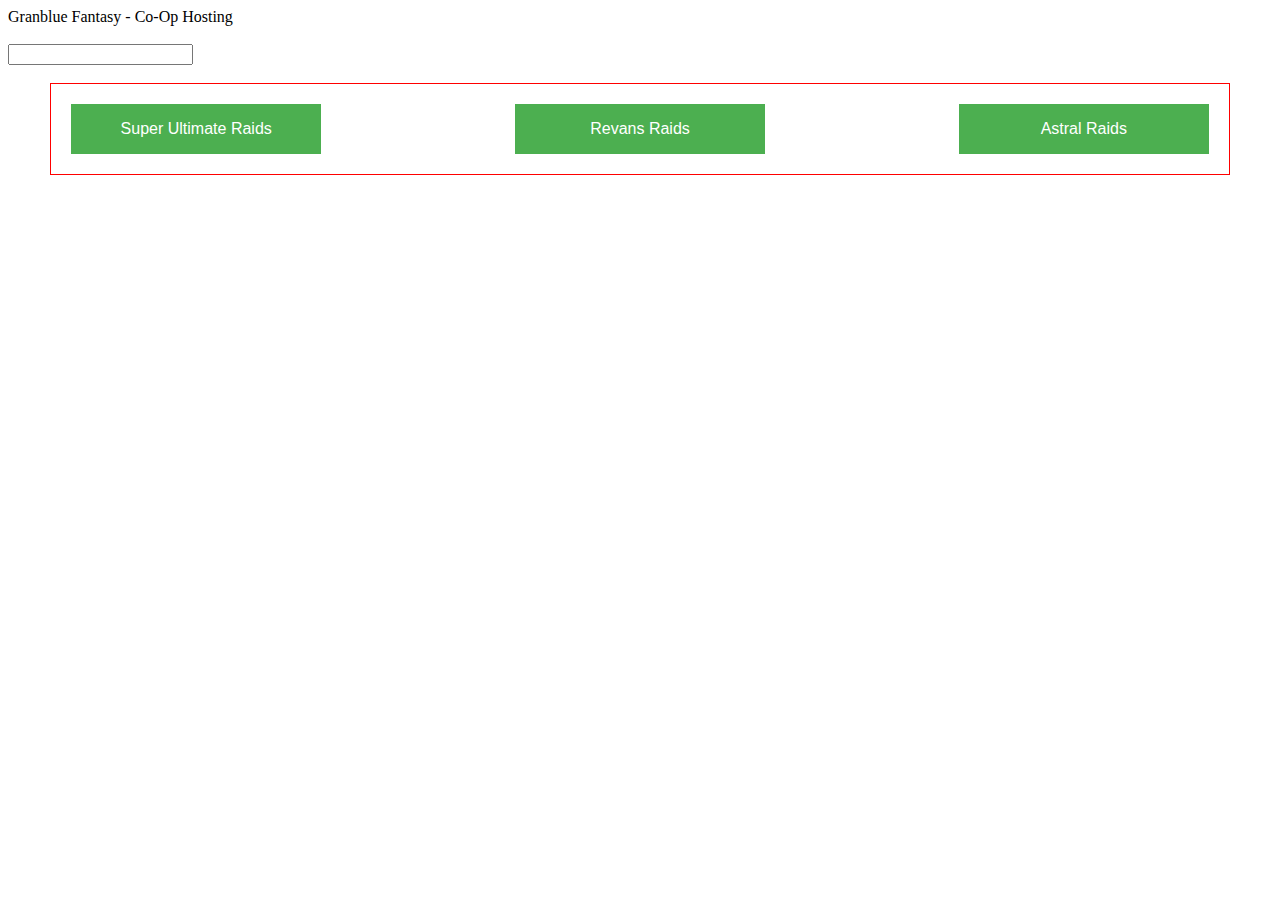
==== granhost/index.html @ bf85495c "Header, Field, Functional Skeleton for Categories" ====
<!DOCTYPE html>
<html lang="en">

<head>
    <link rel="stylesheet" href="style.css">
    <meta charset="UTF-8">
    <meta http-equiv="X-UA-Compatible" content="IE=edge">
    <meta name="viewport" content="width=device-width, initial-scale=1.0">
    <title>GranHost</title>
</head>

<body>

    <header>
        <div>
            Granblue Fantasy - Co-Op Hosting
        </div>
    </header>
    <br>
    <div id="outputDiv">
        <form>
            <input type="text" id="outputTextField" />
        </form>
    </div>
    <br>

    <div id="categoryField">
        <div class="dropdown" id="superUltimateRaids">
            <button onclick="myFunction('superUltimateRaids')" class="dropbtn">Super Ultimate Raids</button>
            <div id="myDropdown-superUltimateRaids" class="dropdown-content">
                <a href="#">Link 1</a>
            </div>
        </div>

        <div class="dropdown" id="revansRaid">
            <button onclick="myFunction('revansRaid')" class="dropbtn">Revans Raids</button>
            <div id="myDropdown-revansRaid" class="dropdown-content">
                <a href="#">Link 1</a>
                <a href="#">Link 2</a>
                <a href="#">Link 3</a>
                <a href="#">Link 4</a>
                <a href="#">Link 5</a>
            </div>
        </div>

        <div class="dropdown" id="AstralRaids">
            <button onclick="myFunction('AstralRaids')" class="dropbtn">Astral Raids</button>
            <div id="myDropdown-AstralRaids" class="dropdown-content">
                <a href="#">Link 1</a>
                <a href="#">Link 2</a>
                <a href="#">Link 3</a>
            </div>
        </div>
    </div>





    <div id="miscField">

    </div>

    <div id="classField">

    </div>


    <script src="scripts.js"></script>
</body>

</html>
---- granhost/style.css ----
/* Dropdown Button */
#categoryField {
  width: 90%;
  margin: 0 auto;
  display: flex; /* Set display to flex */
  justify-content: space-between;
  flex-wrap: wrap; /* Allow buttons to wrap to new line */
  border: 1px red solid;
  padding: 20px;
}

.dropbtn {
  flex: 1;
  width: 250px; /* Set a specific width for the buttons */
  background-color: #4caf50;
  color: white;
  padding: 16px;
  font-size: 16px;
  border: none;
  cursor: pointer;
}
/* Dropdown button on hover & focus */
.dropbtn:hover,
.dropbtn:focus {
  filter: brightness(60%);
}

/* The container <div> - needed to position the dropdown content */
.dropdown {
  position: relative;
}

/* Dropdown Content (Hidden by Default) */
.dropdown-content {
  display: none;
  position: absolute;
  background-color: #f9f9f9;
  min-width: 160px;
  box-shadow: 0px 8px 16px 0px rgba(0, 0, 0, 0.2);
  z-index: 1;
}

/* Links inside the dropdown */
.dropdown-content a {
  padding: 12px 16px;
  text-decoration: none;
  display: block;
}

/* Change color of dropdown links on hover */
.dropdown-content a:hover {
  background-color: #ddd;
}

/* Show the dropdown menu (use JS to add this class to the .dropdown-content container when the user clicks on the dropdown button) */
.show {
  display: block;
}

.dropdown:hover .dropdown-content {
  display: block;
}

/* Float buttons to left/middle/right */
#superUltimateRaids {
  float: left;
}

#revansRaid {
  float: none;
  display: inline-block;
  margin: 0 auto;
}

#AstralRaids {
  float: right;
}
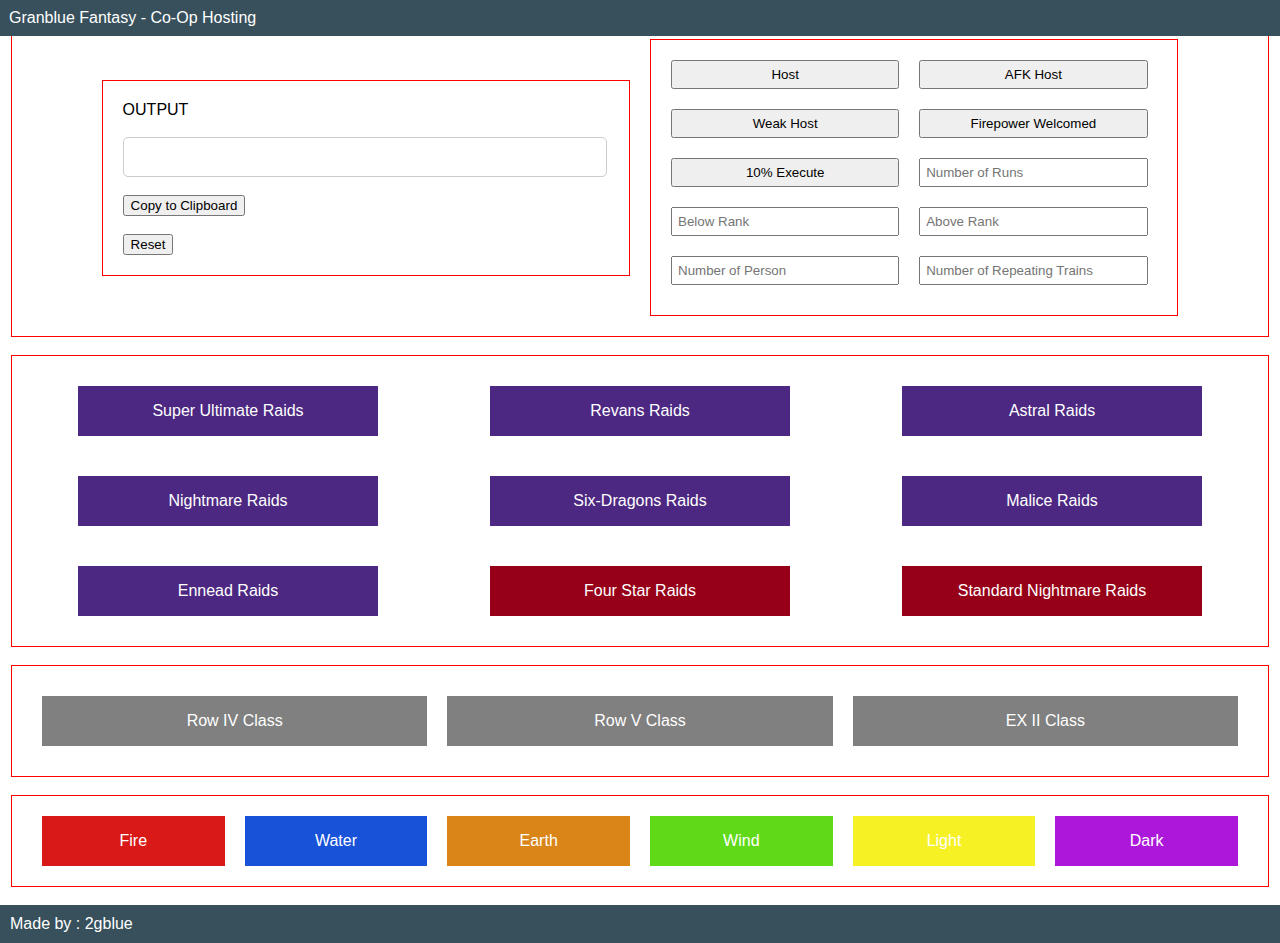
==== commit 8987612c: "Functionalities" ====
--- a/granhost/index.html
+++ b/granhost/index.html
@@ -11,62 +11,399 @@
 
 <body>
 
-    <header>
+    <header id="myHeader">
         <div>
             Granblue Fantasy - Co-Op Hosting
         </div>
     </header>
     <br>
     <div id="outputDiv">
-        <form>
-            <input type="text" id="outputTextField" />
-        </form>
+        <div id="outputFieldLeft">
+            <span>OUTPUT</span>
+
+            <form>
+                <br>
+                <input type="text" id="outputTextField" value=" " class="outputTextField" />
+                <br><br>
+                <button id="copyButton">Copy to Clipboard</button>
+                <br><br>
+                <input type="reset" value="Reset">
+
+        </div>
+        <div id="outputFieldRight">
+            <div class="grid-container">
+                <button id="host" class="right_buttons"
+                    title="Add this before classes/element to indicate host's">Host</button>
+                <button id="hostAFK" class="right_buttons" title="Host & AFK / Neglect">AFK Host</button>
+                <button id="hostWeak" class="right_buttons" title="Weak host that still contributes">Weak Host</button>
+                <button id="firepower" class="right_buttons" title="Welcomes fast DPS">Firepower Welcomed</button>
+                <button id="execute" class="right_buttons" title="Specific to SBHL executor role">10% Execute</button>
+                <input type="number" id="raidTimes" placeholder="Number of Runs" class="right_inputs" min="1">
+                <input type="number" id="belowRank" placeholder="Below Rank" class="right_inputs" min="1">
+                <input type="number" id="aboveRank" placeholder="Above Rank" class="right_inputs" min="1">
+                <input type="number" id="person" placeholder="Number of Person" class="right_inputs" min="1">
+                <input type="number" id="trains" placeholder="Number of Repeating Trains" class="right_inputs" min="1">
+            </div>
+        </div>
+
+
+
     </div>
+
     <br>
-
-    <div id="categoryField">
-        <div class="dropdown" id="superUltimateRaids">
-            <button onclick="myFunction('superUltimateRaids')" class="dropbtn">Super Ultimate Raids</button>
-            <div id="myDropdown-superUltimateRaids" class="dropdown-content">
-                <a href="#">Link 1</a>
-            </div>
-        </div>
-
-        <div class="dropdown" id="revansRaid">
-            <button onclick="myFunction('revansRaid')" class="dropbtn">Revans Raids</button>
-            <div id="myDropdown-revansRaid" class="dropdown-content">
-                <a href="#">Link 1</a>
-                <a href="#">Link 2</a>
-                <a href="#">Link 3</a>
-                <a href="#">Link 4</a>
-                <a href="#">Link 5</a>
-            </div>
-        </div>
-
-        <div class="dropdown" id="AstralRaids">
-            <button onclick="myFunction('AstralRaids')" class="dropbtn">Astral Raids</button>
-            <div id="myDropdown-AstralRaids" class="dropdown-content">
-                <a href="#">Link 1</a>
-                <a href="#">Link 2</a>
-                <a href="#">Link 3</a>
-            </div>
-        </div>
+    <div id="pageBody">
+        <div id="categoryField">
+            <div class="dropdown" id="superUltimateRaids">
+                <button onclick="myFunction('superUltimateRaids')" class="dropbtn custom-btn">Super Ultimate
+                    Raids</button>
+                <div id="myDropdown-superUltimateRaids" class="dropdown-content">
+                    <a id="superUltimateBahamut" style="display: flex; align-items: center;">
+                        <img src="https://gbf.wiki/images/5/58/Ultimate_Memory_square.jpg" alt="sbhl mats"
+                            style="width: 30px; height: 30px;margin-right:10px;">
+                        <span style="margin-left: 5px;">Super Ultimate Bahamut</span>
+                    </a>
+                </div>
+            </div>
+
+
+
+            <div class="dropdown" id="revansRaid">
+                <button onclick="myFunction('revansRaid')" class="dropbtn custom-btn">Revans Raids</button>
+                <div id="myDropdown-revansRaid" class="dropdown-content">
+                    <a id="mugen" style="display: flex; align-items: center;">
+                        <span style="margin-right: 5px;">Mugen</span>
+                        <img src="https://gbf.wiki/images/4/41/Weapon_b_1040023500.png" alt="mugen sword"
+                            style="width: 30px; height: 30px; order: -1;border:black 1px solid; margin-right:10px;">
+                    </a>
+                    <a id="diaspora" style="display: flex; align-items: center;">
+                        <span style="margin-right: 5px;">Diaspora</span>
+                        <img src="https://gbf.wiki/images/a/a9/Weapon_b_1040913800.png" alt="diasp katana"
+                            style="width: 30px; height: 30px; order: -1;border:black 1px solid; margin-right:10px;">
+                    </a>
+                    <a id="siegfried" style="display: flex; align-items: center;">
+                        <span style="margin-right: 5px;">Siegfried</span>
+                        <img src="https://gbf.wiki/images/a/ab/Weapon_b_1040116400.png" alt="sieg dagger"
+                            style="width: 30px; height: 30px; order: -1; border:black 1px solid; margin-right:10px;">
+                    </a>
+                    <a id="agastia" style="display: flex; align-items: center;">
+                        <span style="margin-right: 5px;">Agastia</span>
+                        <img src="https://gbf.wiki/images/d/d2/Weapon_b_1040421300.png" alt="agastia trash"
+                            style="width: 30px; height: 30px; order: -1;border:black 1px solid; margin-right:10px;">
+                    </a>
+                    <a id="seofon" style="display: flex; align-items: center;">
+                        <span style="margin-right: 5px;">Seofon</span>
+                        <img src="https://gbf.wiki/images/9/93/Weapon_b_1040024300.png" alt="siette sword"
+                            style="width: 30px; height: 30px; order: -1;border:black 1px solid; margin-right:10px;">
+                    </a>
+                </div>
+            </div>
+
+            <div class="dropdown" id="astralRaids">
+                <button onclick="myFunction('astralRaids')" class="dropbtn custom-btn">Astral Raids</button>
+                <div id="myDropdown-astralRaids" class="dropdown-content">
+                    <a id="faasanHL" style="display: flex; align-items: center;">
+                        <span style="margin-right: 5px;">Lucillius HL</span>
+                        <img src="https://gbf.wiki/images/b/be/Tears_of_the_Apocalypse_square.jpg" alt="faa eggs"
+                            style="width: 30px; height: 30px; order: -1;border:black 1px solid; margin-right:10px;">
+                    </a>
+                    <a id="bubz" style="display: flex; align-items: center;">
+                        <span style="margin-right: 5px;">Beelzebub</span>
+                        <img src="https://gbf.wiki/images/8/83/Abyssal_Wing_square.jpg" alt="bubz sword"
+                            style="width: 30px; height: 30px; order: -1;border:black 1px solid; margin-right:10px;">
+                    </a>
+                    <a id="belial" style="display: flex; align-items: center;">
+                        <span style="margin-right: 5px;">Belial</span>
+                        <img src="https://gbf.wiki/images/d/d1/Cunning_Devil%27s_Horn_square.jpg" alt="belial chains"
+                            style="width: 30px; height: 30px; order: -1;border:black 1px solid; margin-right:10px;">
+                    </a>
+                </div>
+            </div>
+
+
+            <div class="dropdown" id="nightmareRaids">
+                <button onclick="myFunction('nightmareRaids')" class="dropbtn custom-btn">Nightmare Raids</button>
+                <div id="myDropdown-nightmareRaids" class="dropdown-content">
+                    <a id="pbhl" style="display: flex; align-items: center;">
+                        <span style="margin-right: 5px;">Proto Bahamut</span>
+                        <img src="https://gbf.wiki/images/4/4f/Gold_Brick.jpg" alt="gb"
+                            style="width: 30px; height: 30px; order: -1;border:black 1px solid; margin-right:10px;">
+                    </a>
+                    <a id="akasha" style="display: flex; align-items: center;">
+                        <span style="margin-right: 5px;">Akasha</span>
+                        <img src="https://gbf.wiki/images/4/4f/Gold_Brick.jpg" alt="gb"
+                            style="width: 30px; height: 30px; order: -1;border:black 1px solid; margin-right:10px;">
+                    </a>
+                    <a id="gohl" style="display: flex; align-items: center;">
+                        <span style="margin-right: 5px;">Grand Order</span>
+                        <img src="https://gbf.wiki/images/4/4f/Gold_Brick.jpg" alt="gb"
+                            style="width: 30px; height: 30px; order: -1;border:black 1px solid; margin-right:10px;">
+                    </a>
+                    <a id="ubhl" style="display: flex; align-items: center;">
+                        <span style="margin-right: 5px;">Ultimate Bahamut HL</span>
+                        <img src="https://gbf.wiki/images/4/4f/Gold_Brick.jpg" alt="gb"
+                            style="width: 30px; height: 30px; order: -1;border:black 1px solid; margin-right:10px;">
+                    </a>
+                </div>
+            </div>
+
+            <div class="dropdown" id="sixDragonRaids">
+                <button onclick="myFunction('sixDragonRaids')" class="dropbtn custom-btn">Six-Dragons Raids</button>
+                <div id="myDropdown-sixDragonRaids" class="dropdown-content">
+                    <a id="wilnas" style="display: flex; align-items: center;">
+                        <span style="margin-right: 5px;">Wilnas</span>
+                        <img src="https://gbf.wiki/images/4/4c/Eternity_Sand_square.jpg" alt="sands"
+                            style="width: 30px; height: 30px; order: -1;border:black 1px solid; margin-right:10px;">
+                    </a>
+                    <a id="wamdus" style="display: flex; align-items: center;">
+                        <span style="margin-right: 5px;">Wamdus</span>
+                        <img src="https://gbf.wiki/images/4/4c/Eternity_Sand_square.jpg" alt="sands"
+                            style="width: 30px; height: 30px; order: -1;border:black 1px solid; margin-right:10px;">
+                    </a>
+                    <a id="galleon" style="display: flex; align-items: center;">
+                        <span style="margin-right: 5px;">Galleon</span>
+                        <img src="https://gbf.wiki/images/4/4c/Eternity_Sand_square.jpg" alt="sands"
+                            style="width: 30px; height: 30px; order: -1;border:black 1px solid; margin-right:10px;">
+                    </a>
+                    <a id="ewiyar" style="display: flex; align-items: center;">
+                        <span style="margin-right: 5px;">Ewiyar</span>
+                        <img src="https://gbf.wiki/images/4/4c/Eternity_Sand_square.jpg" alt="sands"
+                            style="width: 30px; height: 30px; order: -1;border:black 1px solid; margin-right:10px;">
+                    </a>
+                    <a id="luwoh" style="display: flex; align-items: center;">
+                        <span style="margin-right: 5px;">Lu Woh</span>
+                        <img src="https://gbf.wiki/images/4/4c/Eternity_Sand_square.jpg" alt="sands"
+                            style="width: 30px; height: 30px; order: -1;border:black 1px solid; margin-right:10px;">
+                    </a>
+                    <a id="fediel" style="display: flex; align-items: center;">
+                        <span style="margin-right: 5px;">Fediel</span>
+                        <img src="https://gbf.wiki/images/4/4c/Eternity_Sand_square.jpg" alt="sands"
+                            style="width: 30px; height: 30px; order: -1;border:black 1px solid; margin-right:10px;">
+                    </a>
+
+                </div>
+            </div>
+
+            <div class="dropdown" id="maliceRaids">
+                <button onclick="myFunction('maliceRaids')" class="dropbtn custom-btn">Malice Raids</button>
+                <div id="myDropdown-maliceRaids" class="dropdown-content">
+                    <a id="tiamal" style="display: flex; align-items: center;">
+                        <span style="margin-right: 5px;">Tiamat Malice</span>
+                        <img src="https://gbf.wiki/images/3/33/Weapon_b_1040414600.png" alt="majestas"
+                            style="width: 30px; height: 30px; order: -1;border:black 1px solid; margin-right:10px;">
+                    </a>
+                    <a id="levimal" style="display: flex; align-items: center;">
+                        <span style="margin-right: 5px;">Leviathan Malice</span>
+                        <img src="https://gbf.wiki/images/7/7b/Weapon_b_1040112300.png" alt="kris"
+                            style="width: 30px; height: 30px; order: -1;border:black 1px solid; margin-right:10px;">
+                    </a>
+                    <a id="phronesis" style="display: flex; align-items: center;">
+                        <span style="margin-right: 5px;">Phronesis</span>
+                        <img src="https://gbf.wiki/images/6/62/Weapon_b_1040704800.png" alt="dark thrasher"
+                            style="width: 30px; height: 30px; order: -1;border:black 1px solid; margin-right:10px;">
+                    </a>
+                    <a id="lumimal" style="display: flex; align-items: center;">
+                        <span style="margin-right: 5px;">Luminiera Malice</span>
+                        <img src="https://gbf.wiki/images/f/f2/Weapon_b_1040711000.png" alt="colomba"
+                            style="width: 30px; height: 30px; order: -1;border:black 1px solid; margin-right:10px;">
+                    </a>
+                    <a id="anima" style="display: flex; align-items: center;">
+                        <span style="margin-right: 5px;">Anima-Animus Core</span>
+                        <img src="https://gbf.wiki/images/f/fc/Weapon_b_1040711100.png" alt="agonize"
+                            style="width: 30px; height: 30px; order: -1;border:black 1px solid; margin-right:10px;">
+                    </a>
+
+                </div>
+            </div>
+
+            <div class="dropdown" id="enneadRaids">
+                <button onclick="myFunction('enneadRaids')" class="dropbtn custom-btn">Ennead Raids</button>
+                <div id="myDropdown-enneadRaids" class="dropdown-content">
+                    <a id="atum" style="display: flex; align-items: center;">
+                        <span style="margin-right: 5px;">Atum</span>
+                        <img src="https://gbf.wiki/images/8/86/Atum_Omega_Anima_square.jpg"
+                            alt="Atum_Omega_Anima_square"
+                            style="width: 30px; height: 30px; order: -1;border:black 1px solid; margin-right:10px;">
+                    </a>
+
+                    <a id="tefnut" style="display: flex; align-items: center;">
+                        <span style="margin-right: 5px;">Tefnut</span>
+                        <img src="https://gbf.wiki/images/3/31/Tefnut_Omega_Anima_square.jpg"
+                            alt="Tefnut_Omega_Anima_square"
+                            style="width: 30px; height: 30px; order: -1;border:black 1px solid; margin-right:10px;">
+                    </a>
+
+                    <a id="bennu" style="display: flex; align-items: center;">
+                        <span style="margin-right: 5px;">Bennu</span>
+                        <img src="https://gbf.wiki/images/b/bb/Bennu_Omega_Anima_square.jpg"
+                            alt="Bennu_Omega_Anima_square"
+                            style="width: 30px; height: 30px; order: -1;border:black 1px solid; margin-right:10px;">
+                    </a>
+
+                    <a id="ra" style="display: flex; align-items: center;">
+                        <span style="margin-right: 5px;">Ra</span>
+                        <img src="https://gbf.wiki/images/f/fe/Ra_Omega_Anima_square.jpg" alt="Ra_Omega_Anima_square"
+                            style="width: 30px; height: 30px; order: -1;border:black 1px solid; margin-right:10px;">
+                    </a>
+
+                    <a id="horus" style="display: flex; align-items: center;">
+                        <span style="margin-right: 5px;">Horus</span>
+                        <img src="https://gbf.wiki/images/f/fc/Horus_Omega_Anima_square.jpg"
+                            alt="Horus_Omega_Anima_square"
+                            style="width: 30px; height: 30px; order: -1;border:black 1px solid; margin-right:10px;">
+                    </a>
+
+                    <a id="osiris" style="display: flex; align-items: center;">
+                        <span style="margin-right: 5px;">Osiris</span>
+                        <img src="https://gbf.wiki/images/f/fb/Osiris_Omega_Anima_square.jpg"
+                            alt="Osiris_Omega_Anima_square"
+                            style="width: 30px; height: 30px; order: -1;border:black 1px solid; margin-right:10px;">
+                    </a>
+
+                </div>
+            </div>
+
+            <div class="dropdown" id="fourStarRaids">
+                <button onclick="myFunction('fourStarRaids')" class="dropbtn custom-btn">Four Star Raids</button>
+                <div id="myDropdown-fourStarRaids" class="dropdown-content">
+                    <a id="hlql" style="display: flex; align-items: center;">
+                        <span style="margin-right: 5px;">HL & QL</span>
+                        <img src="https://gbf.wiki/images/1/16/Huanglong_Anima_square.jpg" alt="Huanglong_Anima_square"
+                            style="width: 30px; height: 30px; order: -1;border:black 1px solid; margin-right:10px;">
+                    </a>
+
+                    <a id="fourprimarchs" style="display: flex; align-items: center;">
+                        <span style="margin-right: 5px;">Four Primarchs</span>
+                        <img src="https://gbf.wiki/images/5/51/Fire_Halo_square.jpg" alt="Fire_Halo_square"
+                            style="width: 30px; height: 30px; order: -1;border:black 1px solid; margin-right:10px;">
+                    </a>
+
+                    <a id="lindwurm" style="display: flex; align-items: center;">
+                        <span style="margin-right: 5px;">Lindwurm</span>
+                        <img src="https://gbf.wiki/images/b/b3/True_Dragon%27s_Golden_Scale_square.jpg"
+                            alt="True_Dragon%27s_Golden_Scale_square"
+                            style="width: 30px; height: 30px; order: -1;border:black 1px solid; margin-right:10px;">
+                    </a>
+
+                </div>
+            </div>
+
+            <div class="dropdown" id="stdNightmareRaids">
+                <button onclick="myFunction('stdNightmareRaids')" class="dropbtn custom-btn">Standard Nightmare
+                    Raids</button>
+                <div id="myDropdown-stdNightmareRaids" class="dropdown-content">
+                    <a id="ubn" href="#" style="display: flex; align-items: center;">
+                        <span style="margin-right: 5px;">Ultimate Bahamut</span>
+                        <img src="https://gbf.wiki/images/0/06/Meteorite_square.jpg" alt="Meteorite_square"
+                            style="width: 30px; height: 30px; order: -1;border:black 1px solid; margin-right:10px;">
+                    </a>
+
+                    <a id="hl" href="#" style="display: flex; align-items: center;">
+                        <span style="margin-right: 5px;">Huanglong</span>
+                        <img src="https://gbf.wiki/images/4/4f/Gold_Brick.jpg" alt="gb"
+                            style="width: 30px; height: 30px; order: -1;border:black 1px solid; margin-right:10px;">
+                    </a>
+
+                    <a id="ql" href="#" style="display: flex; align-items: center;">
+                        <span style="margin-right: 5px;">Qilin</span>
+                        <img src="https://gbf.wiki/images/4/4f/Gold_Brick.jpg" alt="gb"
+                            style="width: 30px; height: 30px; order: -1;border:black 1px solid; margin-right:10px;">
+                    </a>
+
+                </div>
+            </div>
+
+
+        </div>
+        <br>
+        <div id="classField">
+            <div class="dropdown" id="row4class">
+                <button onclick="myFunction('row4class')" class="dropbtn">Row IV Class</button>
+                <div id="myDropdown-row4class" class="dropdown-content">
+                    <a id="berserker" style="display: flex; align-items: center;">
+                        <span style="margin-left: 5px;">Berserker</span>
+                    </a>
+
+                    <a id="luchador" style="display: flex; align-items: center;">
+                        <span style="margin-left: 5px;">Luchador</span>
+                    </a>
+
+                    <a id="robinhood" style="display: flex; align-items: center;">
+                        <span style="margin-left: 5px;">Robin Hood</span>
+                    </a>
+
+                    <a id="relicbuster" style="display: flex; align-items: center;">
+                        <span style="margin-left: 5px;">Relic Buster</span>
+                    </a>
+
+                    <a id="yamato" style="display: flex; align-items: center;">
+                        <span style="margin-left: 5px;">Yamato</span>
+                    </a>
+                </div>
+            </div>
+
+            <div class="dropdown" id="row5class">
+                <button onclick="myFunction('row5class')" class="dropbtn">Row V Class</button>
+                <div id="myDropdown-row5class" class="dropdown-content">
+                    <a id="viking" style="display: flex; align-items: center;">
+                        <span style="margin-left: 5px;">Viking</span>
+                    </a>
+
+                    <a id="paladin" style="display: flex; align-items: center;">
+                        <span style="margin-left: 5px;">Paladin</span>
+                    </a>
+
+                    <a id="iatro" style="display: flex; align-items: center;">
+                        <span style="margin-left: 5px;">Iatromantis</span>
+                    </a>
+
+                    <a id="manadiver" style="display: flex; align-items: center;">
+                        <span style="margin-left: 5px;">Manadiver</span>
+                    </a>
+                </div>
+            </div>
+
+            <div class="dropdown" id="ex2class">
+                <button onclick="myFunction('ex2class')" class="dropbtn">EX II Class</button>
+                <div id="myDropdown-ex2class" class="dropdown-content">
+                    <a id="kengo" style="display: flex; align-items: center;">
+                        <span style="margin-left: 5px;">Kengo</span>
+                    </a>
+
+                    <a id="risingforce" style="display: flex; align-items: center;">
+                        <span style="margin-left: 5px;">Rising Force</span>
+                    </a>
+                </div>
+            </div>
+        </div>
+        <br>
+        <div id="miscField">
+            <button class="miscButton"
+                title="Right click to indicate that you are looking for this element instead">Fire</button>
+            <button class="miscButton"
+                title="Right click to indicate that you are looking for this element instead">Water</button>
+            <button class="miscButton"
+                title="Right click to indicate that you are looking for this element instead">Earth</button>
+            <button class="miscButton"
+                title="Right click to indicate that you are looking for this element instead">Wind</button>
+            <button class="miscButton"
+                title="Right click to indicate that you are looking for this element instead">Light</button>
+            <button class="miscButton"
+                title="Right click to indicate that you are looking for this element instead">Dark</button>
+        </div>
+        <br>
+
+
     </div>
-
-
-
-
-
-    <div id="miscField">
-
+    <div>
+        <footer id="myFooter">
+            <span>Made by : 2gblue</span>
+
+
+        </footer>
     </div>
-
-    <div id="classField">
-
-    </div>
-
-
-    <script src="scripts.js"></script>
+    <script src="functionalScripts.js"></script>
+    <script src="namingFunctions.js"></script>
 </body>
+</body>
 
 </html>--- a/granhost/style.css
+++ b/granhost/style.css
@@ -1,24 +1,73 @@
+body,
+p,
+h1,
+h2,
+h3,
+h4,
+h5,
+h6,
+span,
+div,
+input,
+button {
+  font-family: Verdana, Geneva, Tahoma, sans-serif;
+}
+
+body {
+  overflow-x: hidden;
+  margin: 0 0 0 0;
+}
+
+#myHeader {
+  color: white;
+  position: fixed;
+  top: 0;
+  left: 0;
+  right: 0;
+  background-color: #37505c;
+  padding: 9px;
+  z-index: 999;
+}
+
+#myFooter {
+  color: white;
+  left: 0;
+  right: 0;
+  bottom: 0; /* Update to set bottom to 0 */
+  background-color: #37505c;
+  padding: 10px 10px; /* Remove left and right padding, keep top and bottom padding */
+  z-index: 999;
+  position: static; /* Update to set position to static */
+  width: 100%;
+}
+
+/* Set parent container to 100% width */
+#pageBody {
+  width: 100%; /* Set parent container to 100% width */
+}
 /* Dropdown Button */
 #categoryField {
-  width: 90%;
-  margin: 0 auto;
-  display: flex; /* Set display to flex */
-  justify-content: space-between;
-  flex-wrap: wrap; /* Allow buttons to wrap to new line */
+  width: 95%; /* Set width to 90% of the parent container */
+  margin: 0 auto;
+  display: grid; /* Use CSS grid for 3x3 layout */
+  grid-template-columns: repeat(3, 1fr); /* Set 3 columns with equal width */
+  grid-gap: 20px; /* Add gap between buttons */
+  justify-items: center; /* Center buttons horizontally */
+  align-items: center; /* Center buttons vertically */
   border: 1px red solid;
   padding: 20px;
 }
 
 .dropbtn {
-  flex: 1;
-  width: 250px; /* Set a specific width for the buttons */
-  background-color: #4caf50;
+  background-color: gray;
   color: white;
   padding: 16px;
   font-size: 16px;
   border: none;
   cursor: pointer;
-}
+  width: 100%; /* Set buttons to 100% width to fill the grid cells */
+}
+
 /* Dropdown button on hover & focus */
 .dropbtn:hover,
 .dropbtn:focus {
@@ -27,7 +76,13 @@
 
 /* The container <div> - needed to position the dropdown content */
 .dropdown {
-  position: relative;
+  flex: 1;
+  width: 300px; /* Adjust the width as needed */
+  margin: 10px;
+  display: flex; /* Add display:flex to align dropdown content vertically */
+  justify-content: center; /* Add justify-content:center to align dropdown content horizontally */
+  align-items: center; /* Add align-items:center to vertically center the content */
+  position: relative; /* Add position:relative to enable absolute positioning of dropdown content */
 }
 
 /* Dropdown Content (Hidden by Default) */
@@ -38,6 +93,9 @@
   min-width: 160px;
   box-shadow: 0px 8px 16px 0px rgba(0, 0, 0, 0.2);
   z-index: 1;
+  top: 100%; /* Add top:100% to position the content below the dropdown button */
+  left: 0; /* Add left:0 to align the content with the left edge of the dropdown button */
+  width: 100%; /* Add width:100% to make the content expand to the full width of the dropdown button */
 }
 
 /* Links inside the dropdown */
@@ -51,27 +109,185 @@
 .dropdown-content a:hover {
   background-color: #ddd;
 }
-
 /* Show the dropdown menu (use JS to add this class to the .dropdown-content container when the user clicks on the dropdown button) */
 .show {
   display: block;
 }
 
-.dropdown:hover .dropdown-content {
-  display: block;
-}
-
-/* Float buttons to left/middle/right */
-#superUltimateRaids {
-  float: left;
-}
-
-#revansRaid {
-  float: none;
-  display: inline-block;
-  margin: 0 auto;
-}
-
-#AstralRaids {
-  float: right;
-}
+/* Add clear:both to ensure proper alignment of floated elements */
+.clearfix::after {
+  content: "";
+  clear: both;
+  display: table;
+}
+
+#miscField {
+  width: 95%; /* Set width to 95% of the parent container */
+  margin: 0 auto;
+  display: flex; /* Use flexbox for horizontal alignment */
+  justify-content: center; /* Center buttons horizontally */
+  align-items: center; /* Center buttons vertically */
+  border: 1px red solid;
+  padding: 20px;
+}
+
+.miscButton {
+  flex-grow: 1; /* Allow buttons to grow and share same width */
+  margin: 0 10px; /* Add margin between buttons */
+  font-size: 16px;
+  border: none;
+  cursor: pointer;
+  width: 100%; /* Set buttons to 100% width to fill the grid cells */
+  padding: 16px;
+  color: white;
+}
+
+.miscButton:nth-child(1) {
+  background-color: #d91818; /* fire */
+}
+
+.miscButton:nth-child(2) {
+  background-color: #1852d9; /* water */
+}
+
+.miscButton:nth-child(3) {
+  background-color: #d98518; /* earth */
+}
+
+.miscButton:nth-child(4) {
+  background-color: #5fd918; /* wind */
+}
+
+.miscButton:nth-child(5) {
+  background-color: #f5f125; /* light */
+}
+
+.miscButton:nth-child(6) {
+  background-color: #ac18d9; /* purple */
+}
+
+#classField {
+  width: 95%; /* Set width to 95% of the parent container */
+  margin: 0 auto;
+  display: flex; /* Use flexbox for horizontal alignment */
+  justify-content: center; /* Center buttons horizontally */
+  align-items: center; /* Center buttons vertically */
+  border: 1px red solid;
+  padding: 20px;
+}
+
+#outputDiv {
+  width: 95%; /* Set width to 95% of the parent container */
+  margin: 0 auto;
+  display: flex; /* Use flexbox for horizontal alignment */
+  justify-content: center; /* Center content horizontally */
+  align-items: center; /* Center content vertically */
+  border: 1px red solid;
+  padding: 20px;
+}
+
+#outputFieldLeft {
+  width: 40%; /* Set width to 40% of the parent container */
+  margin-right: 20px; /* Add margin to the right for spacing */
+  display: inline-block; /* Use inline-block to align with float element */
+  border: 1px red solid;
+  padding: 20px;
+}
+
+#outputFieldRight {
+  float: right; /* Float the div to the right */
+  width: 40%; /* Set width to 40% of the parent container */
+  border: 1px red solid;
+  padding: 20px;
+}
+
+#outputTextField {
+  padding: 10px; /* Add padding to the text field */
+  font-size: 16px; /* Set font size */
+  border: 1px solid #ccc; /* Add border */
+  border-radius: 5px; /* Add border radius */
+  outline: none; /* Remove default outline */
+  box-shadow: none; /* Remove default box shadow */
+  width: 200px; /* Set width */
+}
+
+#outputTextField:hover {
+  border-color: #666; /* Change border color on hover */
+}
+
+.grid-container {
+  display: grid;
+  grid-template-columns: repeat(2, 1fr);
+  grid-gap: 10px;
+}
+
+.grid-container {
+  display: grid;
+  grid-template-columns: 1fr 1fr;
+  gap: 10px; /* Added property for gap between columns */
+}
+
+.right_buttons {
+  width: 90%;
+  padding: 5px;
+  box-sizing: content-box;
+  margin-bottom: 10px;
+}
+
+.right_inputs {
+  width: 90%;
+  padding: 5px;
+  margin-bottom: 10px;
+}
+
+#outputTextField {
+  width: 95%;
+  box-sizing: content-box;
+}
+
+/* Add custom styles for custom-btn class */
+.custom-btn {
+  /* Add custom background image for each dropbtn button */
+  background-image: url(".jpg"); /* Add your desired image file path here */
+  /* Add additional custom styles here */
+}
+
+/* Define styles for different dropbtn buttons */
+#superUltimateRaids .custom-btn {
+  /* Add styles specific to superUltimateRaids dropbtn button if needed */
+  background-color: rgba(76, 40, 130, 1);
+}
+
+#revansRaid .custom-btn {
+  /* Add styles specific to revansRaid dropbtn button if needed */
+  background-color: rgba(76, 40, 130, 1);
+}
+
+#astralRaids .custom-btn {
+  /* Add styles specific to astralRaids dropbtn button if needed */
+  background-color: rgba(76, 40, 130, 1);
+}
+
+#nightmareRaids .custom-btn {
+  background-color: rgba(76, 40, 130, 1);
+}
+
+#sixDragonRaids .custom-btn {
+  background-color: rgba(76, 40, 130, 1);
+}
+
+#maliceRaids .custom-btn {
+  background-color: rgba(76, 40, 130, 1);
+}
+
+#enneadRaids .custom-btn {
+  background-color: rgba(76, 40, 130, 1);
+}
+
+#fourStarRaids .custom-btn {
+  background-color: rgba(150, 0, 24, 1);
+}
+
+#stdNightmareRaids .custom-btn {
+  background-color: rgba(150, 0, 24, 1);
+}
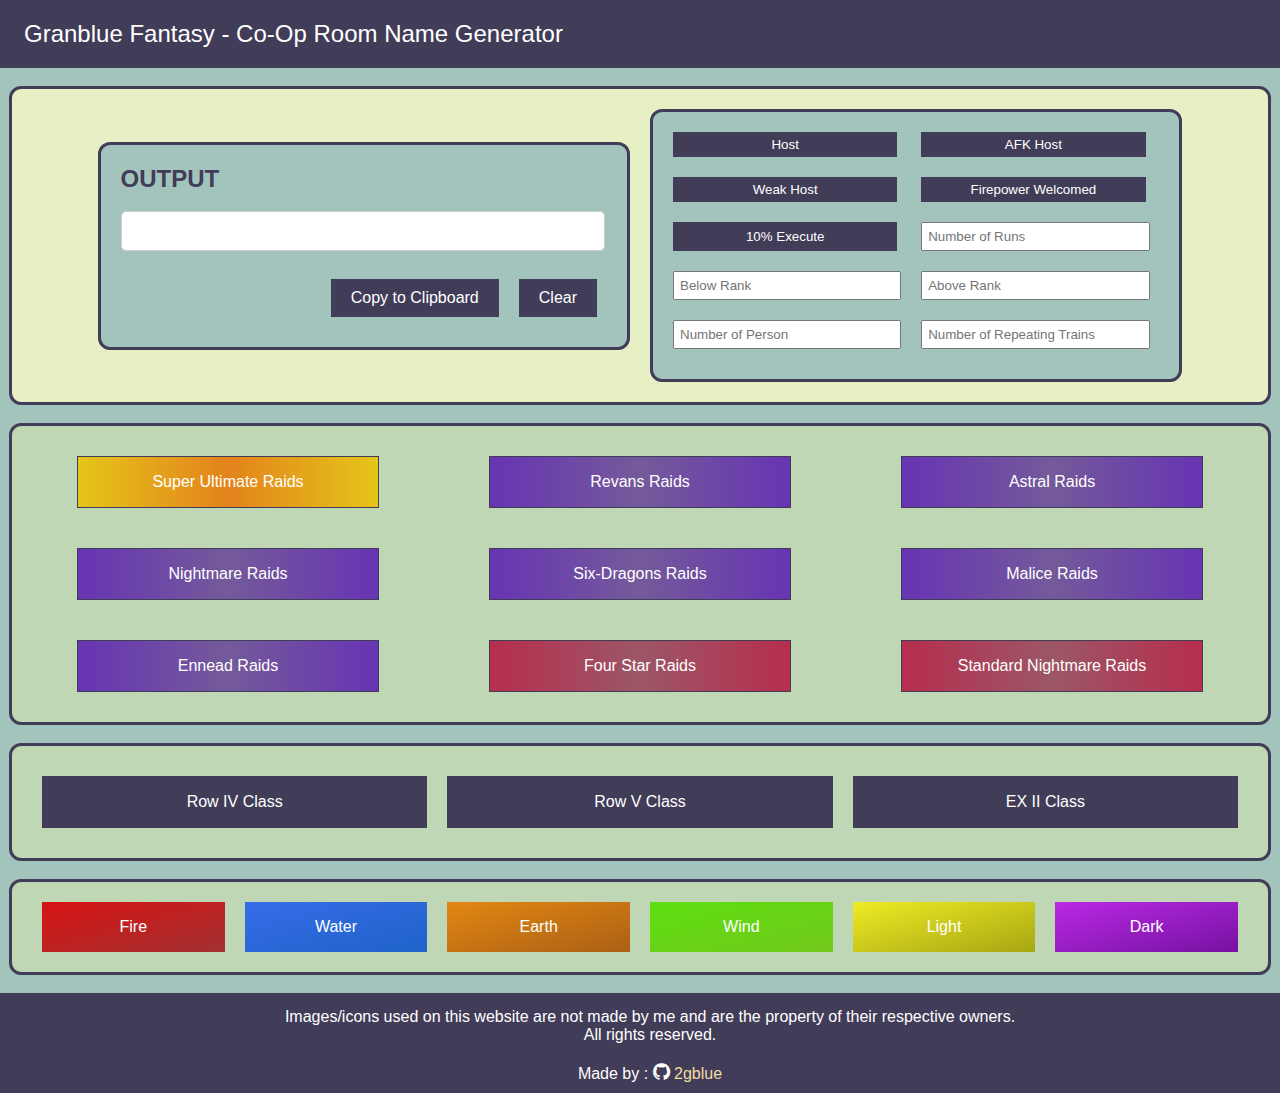
==== commit 131471fd: "V1" ====
--- a/granhost/index.html
+++ b/granhost/index.html
@@ -3,6 +3,7 @@
 
 <head>
     <link rel="stylesheet" href="style.css">
+    <link rel="stylesheet" href="https://cdnjs.cloudflare.com/ajax/libs/font-awesome/4.7.0/css/font-awesome.min.css">
     <meta charset="UTF-8">
     <meta http-equiv="X-UA-Compatible" content="IE=edge">
     <meta name="viewport" content="width=device-width, initial-scale=1.0">
@@ -13,21 +14,25 @@
 
     <header id="myHeader">
         <div>
-            Granblue Fantasy - Co-Op Hosting
-        </div>
+            <span id="pageTitle">Granblue Fantasy - Co-Op Room Name Generator</span>
+        </div>
+
+
+
     </header>
     <br>
     <div id="outputDiv">
         <div id="outputFieldLeft">
-            <span>OUTPUT</span>
+            <span id="outputTitle">OUTPUT</span>
 
             <form>
                 <br>
                 <input type="text" id="outputTextField" value=" " class="outputTextField" />
                 <br><br>
-                <button id="copyButton">Copy to Clipboard</button>
-                <br><br>
-                <input type="reset" value="Reset">
+                <input type="reset" id="resetButton" value="Clear" class="custom-button">
+                <button id="copyButton" class="custom-button"><span>Copy to Clipboard</span></button>
+
+
 
         </div>
         <div id="outputFieldRight">
@@ -396,13 +401,25 @@
     </div>
     <div>
         <footer id="myFooter">
-            <span>Made by : 2gblue</span>
-
-
+            <div id="footerContent">
+
+                <div id="footerText">
+                    <span>Images/icons used on this website are not made by me and are the property of their respective
+                        owners.</span>
+                    <span><br>All rights reserved.</span>
+                </div>
+
+                <span id="maker"><br>Made by : <i class="fa fa-github" style="font-size:20px"></i> <a
+                        href="https://github.com/2gblue/" target="_blank">2gblue</a></span>
+            </div>
         </footer>
     </div>
+
+
+
     <script src="functionalScripts.js"></script>
     <script src="namingFunctions.js"></script>
+
 </body>
 </body>
 
--- a/granhost/style.css
+++ b/granhost/style.css
@@ -10,35 +10,94 @@
 div,
 input,
 button {
-  font-family: Verdana, Geneva, Tahoma, sans-serif;
+  font-family: "Gill Sans", "Gill Sans MT", Calibri, "Trebuchet MS", sans-serif;
 }
 
 body {
   overflow-x: hidden;
   margin: 0 0 0 0;
+  background-color: #a3c4bc;
 }
 
 #myHeader {
   color: white;
-  position: fixed;
   top: 0;
   left: 0;
   right: 0;
-  background-color: #37505c;
+  height: 50px;
+  background-color: #413c58;
   padding: 9px;
   z-index: 999;
+  display: flex;
+  align-items: center;
+}
+
+#pageTitle {
+  margin-left: 15px;
+  float: left;
+  font-size: x-large;
+  font-style: bold;
+  font-family: "Gill Sans", "Gill Sans MT", Calibri, "Trebuchet MS", sans-serif;
 }
 
 #myFooter {
   color: white;
   left: 0;
   right: 0;
-  bottom: 0; /* Update to set bottom to 0 */
-  background-color: #37505c;
-  padding: 10px 10px; /* Remove left and right padding, keep top and bottom padding */
+  bottom: 0;
+  background-color: #413c58;
+  padding: 10px 10px;
   z-index: 999;
-  position: static; /* Update to set position to static */
+  position: static;
   width: 100%;
+  display: flex;
+  justify-content: center;
+  align-items: center;
+}
+
+.outputTextField {
+  width: 200px;
+  padding: 10px;
+  transition: background-color 0.5s ease;
+}
+
+.outputTextField:hover {
+  background-color: #f2dda4;
+}
+
+.outputTextField:focus {
+  background-color: #f2dda4;
+}
+
+.custom-button {
+  background-color: #413c58;
+  color: white;
+  padding: 10px 20px;
+  border: none;
+  cursor: pointer;
+  margin: 10px;
+  font-size: 16px;
+  float: right;
+}
+
+.right_buttons {
+  background-color: #413c58;
+  color: white;
+  border: none;
+  cursor: pointer;
+  font-size: auto;
+}
+
+.custom-button:hover {
+  background-color: #567280;
+}
+
+.custom-button:focus {
+  outline: none;
+}
+
+.custom-button:active {
+  background-color: #1e3540;
 }
 
 /* Set parent container to 100% width */
@@ -54,8 +113,10 @@
   grid-gap: 20px; /* Add gap between buttons */
   justify-items: center; /* Center buttons horizontally */
   align-items: center; /* Center buttons vertically */
-  border: 1px red solid;
-  padding: 20px;
+  border: 3px #413c58 solid;
+  border-radius: 12px;
+  padding: 20px;
+  background-color: #bfd7b5;
 }
 
 .dropbtn {
@@ -76,6 +137,7 @@
 
 /* The container <div> - needed to position the dropdown content */
 .dropdown {
+  border: 1px #413c58 solid;
   flex: 1;
   width: 300px; /* Adjust the width as needed */
   margin: 10px;
@@ -127,8 +189,10 @@
   display: flex; /* Use flexbox for horizontal alignment */
   justify-content: center; /* Center buttons horizontally */
   align-items: center; /* Center buttons vertically */
-  border: 1px red solid;
-  padding: 20px;
+  border: 3px #413c58 solid;
+  border-radius: 12px;
+  padding: 20px;
+  background-color: #bfd7b5;
 }
 
 .miscButton {
@@ -143,27 +207,39 @@
 }
 
 .miscButton:nth-child(1) {
-  background-color: #d91818; /* fire */
+  /* Create a linear gradient background */
+  background-image: linear-gradient(to bottom right, #d81313, #a23131);
+  /* Add any other styles you want to apply to the .miscButton:nth-child(1) element */
 }
 
 .miscButton:nth-child(2) {
-  background-color: #1852d9; /* water */
+  /* Create a linear gradient background */
+  background-image: linear-gradient(to bottom right, #366ce8, #1f63c9);
+  /* Add any other styles you want to apply to the .miscButton:nth-child(2) element */
 }
 
 .miscButton:nth-child(3) {
-  background-color: #d98518; /* earth */
+  /* Create a linear gradient background */
+  background-image: linear-gradient(to bottom right, #e18712, #ac6015);
+  /* Add any other styles you want to apply to the .miscButton:nth-child(3) element */
 }
 
 .miscButton:nth-child(4) {
-  background-color: #5fd918; /* wind */
+  /* Create a linear gradient background */
+  background-image: linear-gradient(to bottom right, #5ddf11, #72c81b);
+  /* Add any other styles you want to apply to the .miscButton:nth-child(4) element */
 }
 
 .miscButton:nth-child(5) {
-  background-color: #f5f125; /* light */
+  /* Create a linear gradient background */
+  background-image: linear-gradient(to bottom right, #eeeb24, #a6a613);
+  /* Add any other styles you want to apply to the .miscButton:nth-child(5) element */
 }
 
 .miscButton:nth-child(6) {
-  background-color: #ac18d9; /* purple */
+  /* Create a linear gradient background */
+  background-image: linear-gradient(to bottom right, #b929e5, #7612a1);
+  /* Add any other styles you want to apply to the .miscButton:nth-child(6) element */
 }
 
 #classField {
@@ -172,8 +248,10 @@
   display: flex; /* Use flexbox for horizontal alignment */
   justify-content: center; /* Center buttons horizontally */
   align-items: center; /* Center buttons vertically */
-  border: 1px red solid;
-  padding: 20px;
+  border: 3px #413c58 solid;
+  border-radius: 12px;
+  padding: 20px;
+  background-color: #bfd7b5;
 }
 
 #outputDiv {
@@ -182,23 +260,29 @@
   display: flex; /* Use flexbox for horizontal alignment */
   justify-content: center; /* Center content horizontally */
   align-items: center; /* Center content vertically */
-  border: 1px red solid;
-  padding: 20px;
+  border: 3px #413c58 solid;
+  border-radius: 12px;
+  padding: 20px;
+  background-color: #e7efc5;
 }
 
 #outputFieldLeft {
   width: 40%; /* Set width to 40% of the parent container */
   margin-right: 20px; /* Add margin to the right for spacing */
   display: inline-block; /* Use inline-block to align with float element */
-  border: 1px red solid;
-  padding: 20px;
+  border: 3px #413c58 solid;
+  border-radius: 12px;
+  padding: 20px;
+  background-color: #a3c4bc;
 }
 
 #outputFieldRight {
   float: right; /* Float the div to the right */
   width: 40%; /* Set width to 40% of the parent container */
-  border: 1px red solid;
-  padding: 20px;
+  border: 3px #413c58 solid;
+  border-radius: 12px;
+  padding: 20px;
+  background-color: #a3c4bc;
 }
 
 #outputTextField {
@@ -255,39 +339,131 @@
 /* Define styles for different dropbtn buttons */
 #superUltimateRaids .custom-btn {
   /* Add styles specific to superUltimateRaids dropbtn button if needed */
-  background-color: rgba(76, 40, 130, 1);
+  background-image: linear-gradient(
+    to right,
+    rgba(255, 215, 0, 0.8),
+    rgba(255, 132, 0, 0.781),
+    rgba(255, 215, 0, 0.8)
+  );
 }
 
 #revansRaid .custom-btn {
   /* Add styles specific to revansRaid dropbtn button if needed */
-  background-color: rgba(76, 40, 130, 1);
+  background-image: linear-gradient(
+    to right,
+    rgba(97, 33, 192, 0.8),
+    rgba(97, 33, 192, 0.4),
+    rgba(97, 33, 192, 0.8)
+  );
 }
 
 #astralRaids .custom-btn {
   /* Add styles specific to astralRaids dropbtn button if needed */
-  background-color: rgba(76, 40, 130, 1);
+  background-image: linear-gradient(
+    to right,
+    rgba(97, 33, 192, 0.8),
+    rgba(97, 33, 192, 0.4),
+    rgba(97, 33, 192, 0.8)
+  );
 }
 
 #nightmareRaids .custom-btn {
-  background-color: rgba(76, 40, 130, 1);
+  background-image: linear-gradient(
+    to right,
+    rgba(97, 33, 192, 0.8),
+    rgba(97, 33, 192, 0.4),
+    rgba(97, 33, 192, 0.8)
+  );
 }
 
 #sixDragonRaids .custom-btn {
-  background-color: rgba(76, 40, 130, 1);
+  background-image: linear-gradient(
+    to right,
+    rgba(97, 33, 192, 0.8),
+    rgba(97, 33, 192, 0.4),
+    rgba(97, 33, 192, 0.8)
+  );
 }
 
 #maliceRaids .custom-btn {
-  background-color: rgba(76, 40, 130, 1);
+  background-image: linear-gradient(
+    to right,
+    rgba(97, 33, 192, 0.8),
+    rgba(97, 33, 192, 0.4),
+    rgba(97, 33, 192, 0.8)
+  );
 }
 
 #enneadRaids .custom-btn {
-  background-color: rgba(76, 40, 130, 1);
+  background-image: linear-gradient(
+    to right,
+    rgba(97, 33, 192, 0.8),
+    rgba(97, 33, 192, 0.4),
+    rgba(97, 33, 192, 0.8)
+  );
 }
 
 #fourStarRaids .custom-btn {
-  background-color: rgba(150, 0, 24, 1);
+  background-image: linear-gradient(
+    to right,
+    rgba(196, 25, 65, 0.8),
+    rgba(196, 25, 65, 0.4),
+    rgba(196, 25, 65, 0.8)
+  );
 }
 
 #stdNightmareRaids .custom-btn {
-  background-color: rgba(150, 0, 24, 1);
-}
+  background-image: linear-gradient(
+    to right,
+    rgba(196, 25, 65, 0.8),
+    rgba(196, 25, 65, 0.4),
+    rgba(196, 25, 65, 0.8)
+  );
+}
+
+#row4class .dropbtn {
+  background-color: #413c58;
+}
+
+#row5class .dropbtn {
+  background-color: #413c58;
+}
+
+#ex2class .dropbtn {
+  background-color: #413c58;
+}
+
+#outputTitle {
+  color: #413c58;
+  font-size: 24px; /* Adjust the font size to your desired size */
+  font-weight: 750;
+  font-family: Arial, sans-serif; /* Specify the desired font family */
+  /* Add any other styles you want to apply to the outputTitle element */
+}
+
+/* Dropdown button on hover & focus */
+.headerdropbtn:hover,
+.headerdropbtn:focus {
+  filter: brightness(60%);
+}
+
+#maker a {
+  color: #f2dda4;
+  text-decoration: none;
+}
+
+#maker a {
+  color: #f2dda4;
+  text-decoration: none;
+}
+
+#footerContent {
+  display: flex;
+  flex-direction: column;
+  align-items: center;
+}
+
+#footerText {
+  margin-top: 5px;
+  text-align: center;
+}
